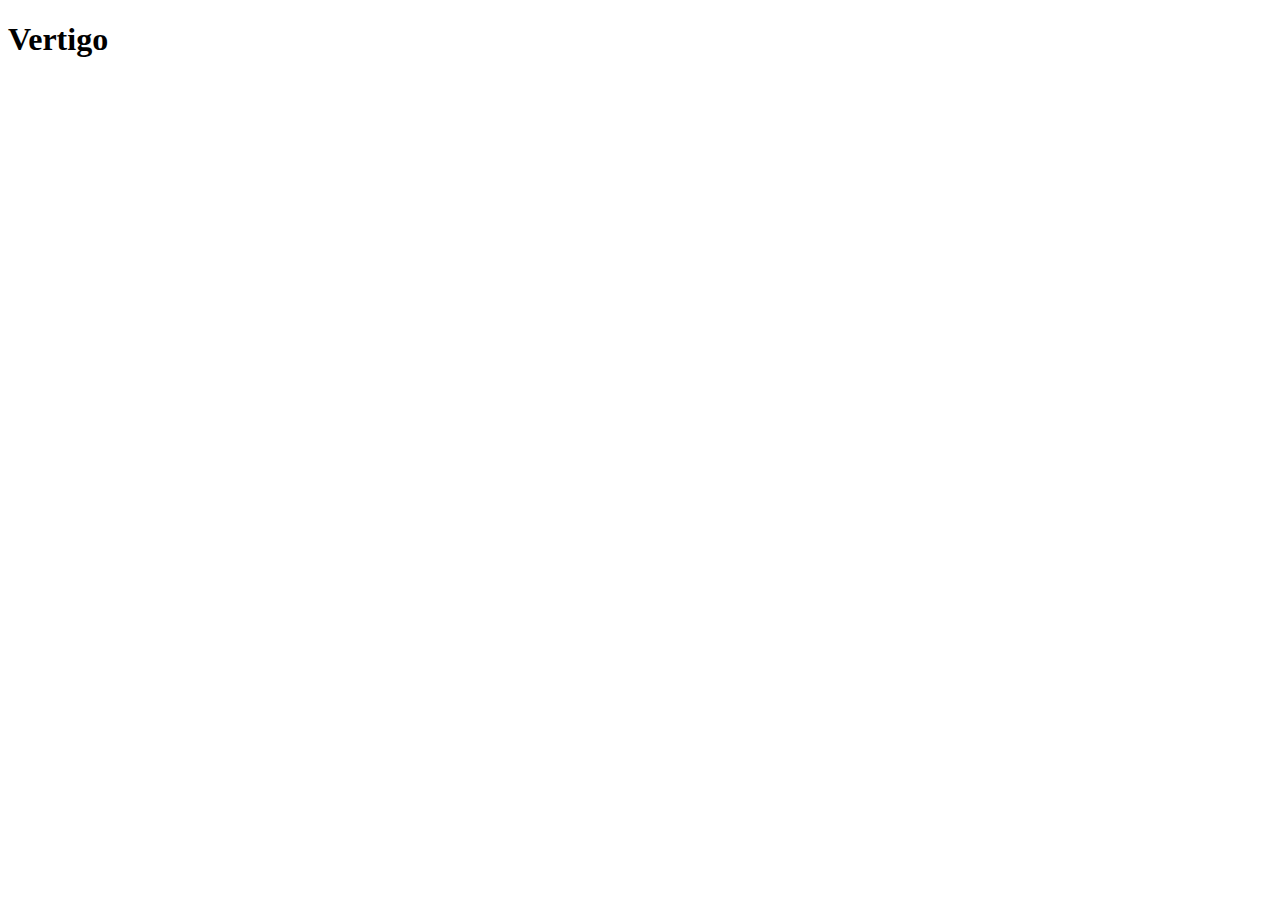
==== index.html @ dcccb00d "primeiro commit do projeto vertigo" ====
<!DOCTYPE html>
<html lang="pt-BR">
<head>
    <meta charset="UTF-8">
    <meta name="viewport" content="width=device-width, initial-scale=1.0">
    <link rel="stylesheet" href="style.css">
    <title>Vertigo</title>
</head>
<body>
    <h1>Vertigo</h1>
</body>
</html>
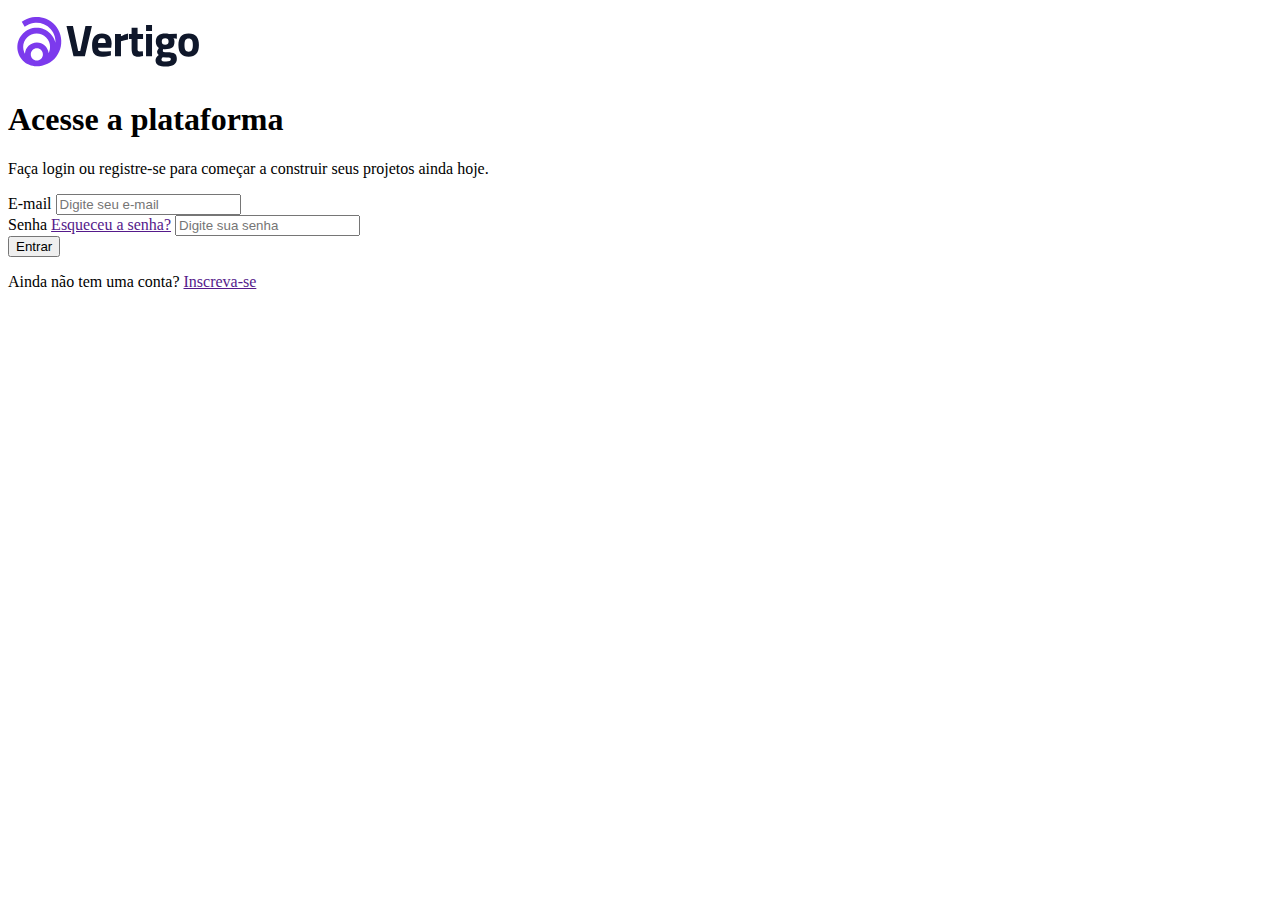
==== commit 02a83377: "atualização - HTML terminado" ====
--- a/index.html
+++ b/index.html
@@ -7,6 +7,34 @@
     <title>Vertigo</title>
 </head>
 <body>
-    <h1>Vertigo</h1>
+    <header>
+        <img src="./imagens/logo.svg.svg" alt="Logo">
+    </header>
+
+    <main>
+        <section class="descricao">
+            <h1>Acesse a plataforma</h1>
+
+            <p>Faça login ou registre-se para começar a construir seus projetos ainda hoje.</p>
+        </section>
+        <section class="login">
+            <form action="">
+                <div class="inputs-box">
+                    <label for="email">E-mail</label>
+                    <input type="email" placeholder="Digite seu e-mail" id="email">
+                </div>
+                <div class="inputs-box">
+                    <label for="senha">Senha</label>
+                    <a href="">Esqueceu a senha?</a>
+                    <input type="password" placeholder="Digite sua senha" id="senha">
+                </div>
+
+                <button>Entrar</button>
+            </form>
+            <p>
+                Ainda não tem uma conta? <a href="">Inscreva-se</a>
+            </p>
+        </section>
+    </main>
 </body>
 </html>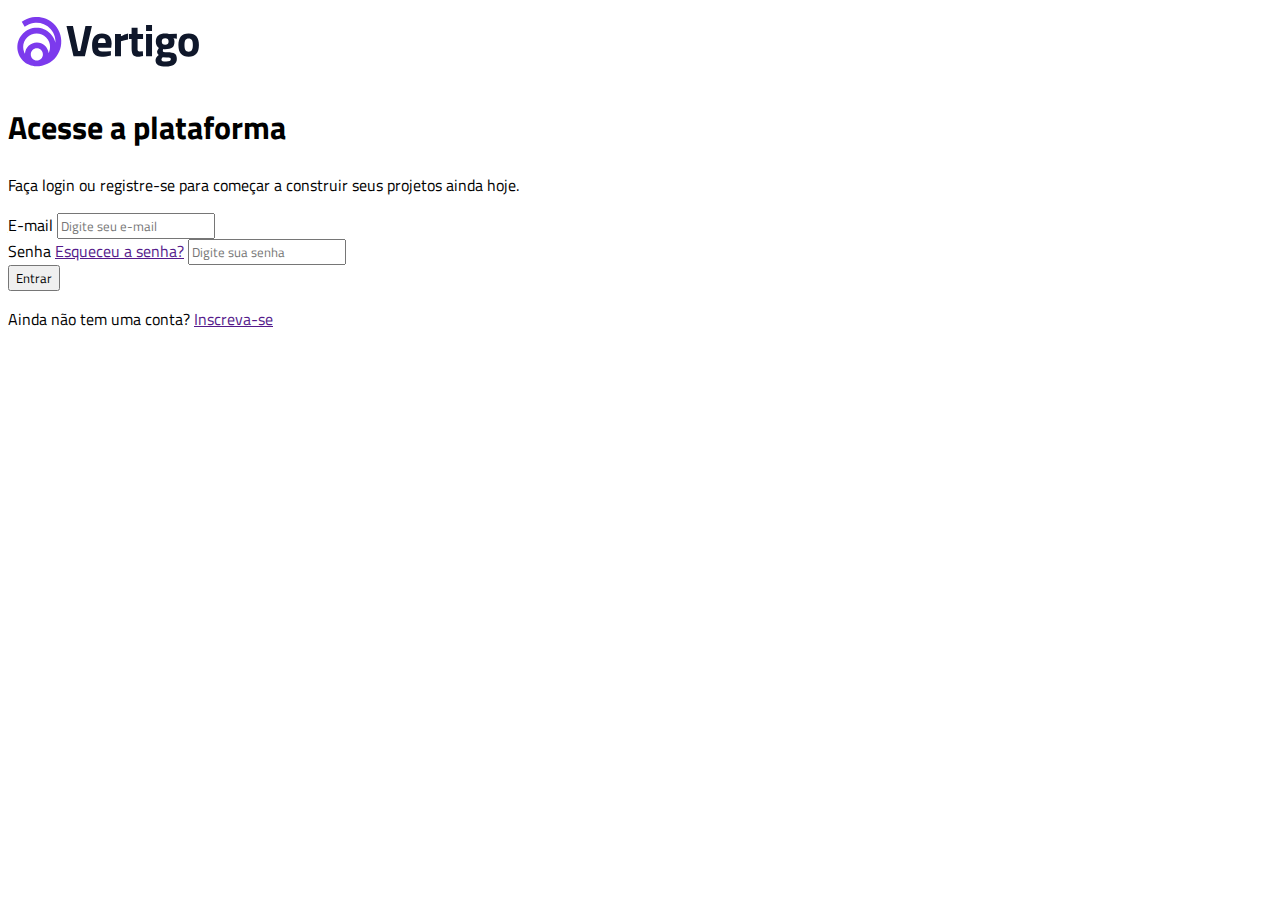
==== commit c8ce0c78: "atualização - fonte da pagina" ====
--- a/index.html
+++ b/index.html
@@ -1,11 +1,16 @@
 <!DOCTYPE html>
 <html lang="pt-BR">
+
 <head>
     <meta charset="UTF-8">
     <meta name="viewport" content="width=device-width, initial-scale=1.0">
     <link rel="stylesheet" href="style.css">
+    <link rel="preconnect" href="https://fonts.googleapis.com">
+    <link rel="preconnect" href="https://fonts.gstatic.com" crossorigin>
+    <link href="https://fonts.googleapis.com/css2?family=Titillium+Web:wght@400;600;700&display=swap" rel="stylesheet">
     <title>Vertigo</title>
 </head>
+
 <body>
     <header>
         <img src="./imagens/logo.svg.svg" alt="Logo">
@@ -37,4 +42,5 @@
         </section>
     </main>
 </body>
+
 </html>--- a/style.css
+++ b/style.css
@@ -0,0 +1,3 @@
+* {
+    font-family: 'Titillium Web', sans-serif;
+}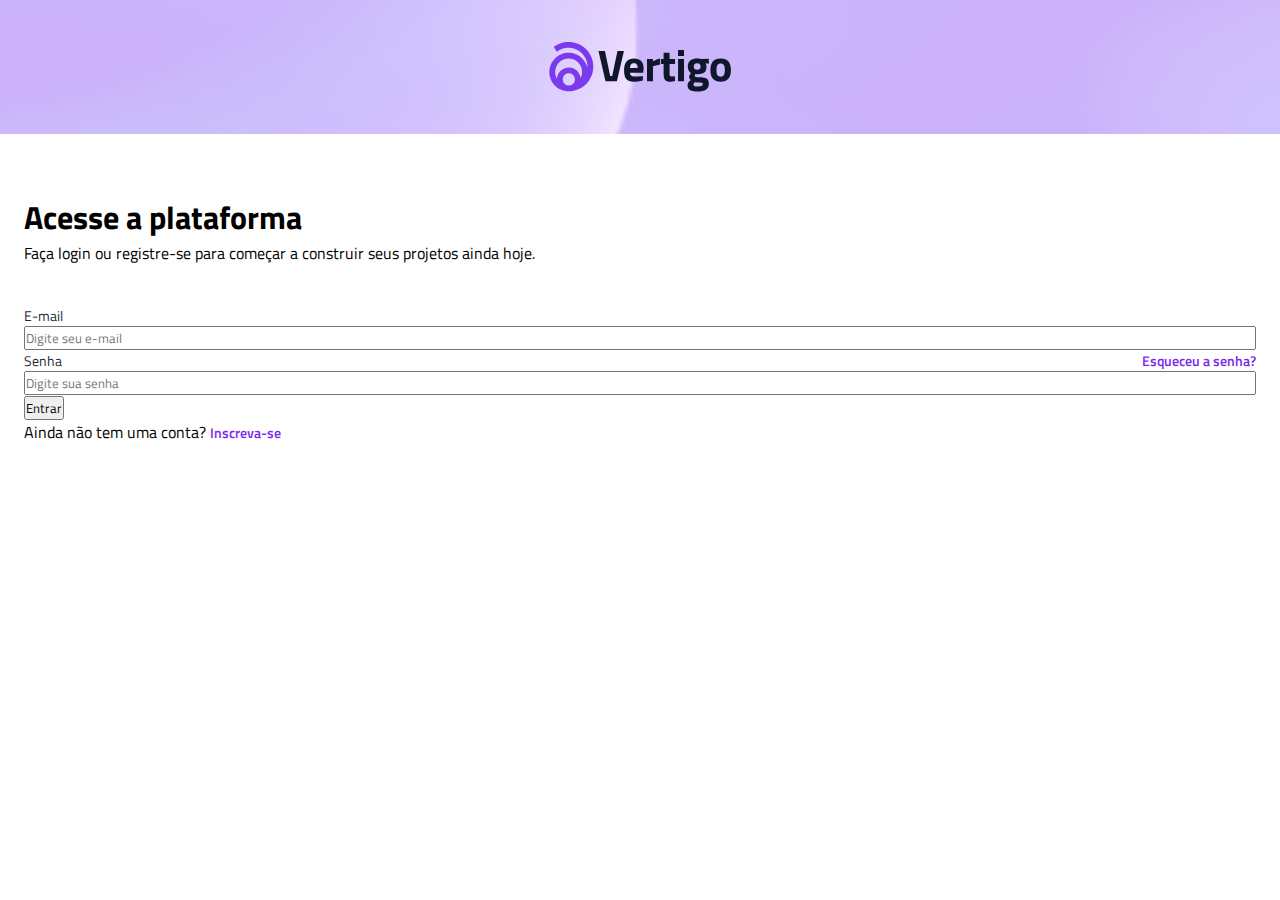
==== commit 5a754078: "estilização dos labels e das ancoras e da seção de login" ====
--- a/index.html
+++ b/index.html
@@ -22,20 +22,25 @@
 
             <p>Faça login ou registre-se para começar a construir seus projetos ainda hoje.</p>
         </section>
+        
         <section class="login">
             <form action="">
-                <div class="inputs-box">
+                <div class="input-box">
                     <label for="email">E-mail</label>
                     <input type="email" placeholder="Digite seu e-mail" id="email">
                 </div>
-                <div class="inputs-box">
-                    <label for="senha">Senha</label>
-                    <a href="">Esqueceu a senha?</a>
+                <div class="input-box">
+                    <div>
+                        <label for="senha">Senha</label>
+                        <a href="">Esqueceu a senha?</a>
+                    </div>
+                  
                     <input type="password" placeholder="Digite sua senha" id="senha">
                 </div>
 
                 <button>Entrar</button>
             </form>
+            
             <p>
                 Ainda não tem uma conta? <a href="">Inscreva-se</a>
             </p>
--- a/style.css
+++ b/style.css
@@ -1,3 +1,77 @@
 * {
+    /* reset do CSS */
+    margin: 0;
+    padding: 0;
+    box-sizing: border-box;
     font-family: 'Titillium Web', sans-serif;
+}
+
+
+:root {
+    --gray-800: #1E293B;
+    --gray-600: #475569;
+    --purple: #7c2aed;
+}
+
+
+header {
+    background-image: url(./imagens/bg-mobile.png);
+    background-size: cover;
+    height: 8.375rem;
+
+    display: flex;
+    justify-content: center;
+    align-items: center;
+
+    margin-bottom: 3.7rem;
+}
+
+main {
+    padding-inline: 1.5rem;
+}
+
+.descricao {
+    margin-bottom: 2.5rem;
+}
+   
+
+.descricao.h1 {
+    color: var(--gray-800);
+    margin-bottom: 1rem;
+    font-size: 1.5625rem;
+}
+
+.descricao.p {
+    font-size: 0.0125rem;
+    color: var(--gray-600);
+}
+
+
+.input-box {
+    display: flex;
+    flex-direction: column;
+}
+
+.input-box div {
+    display: flex;
+    justify-content: space-between;
+    align-items: center;
+}
+
+
+.login label {
+    font-size: 0.875rem;
+    color: var(--gray-800);
+    font: weight 600;
+}
+
+.login a {
+    color: var(--purple);
+    text-decoration: none;
+    font-size: 0.875rem;
+    font-weight: 600;
+}
+
+.login a:hover {
+    text-decoration: underline;
 }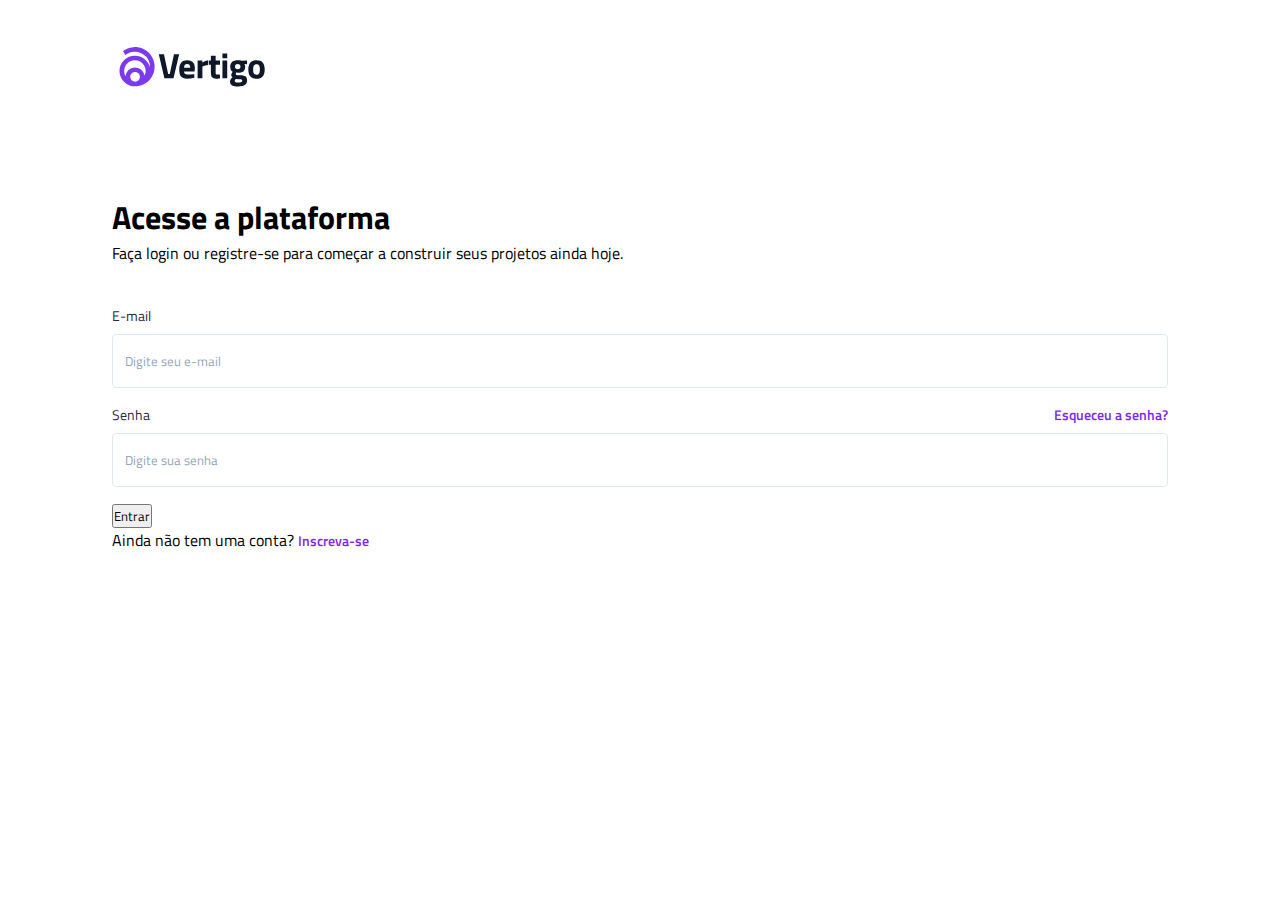
==== commit f7c0aa94: "primeiros ajustes do desktop" ====
--- a/index.html
+++ b/index.html
@@ -12,40 +12,42 @@
 </head>
 
 <body>
-    <header>
-        <img src="./imagens/logo.svg.svg" alt="Logo">
-    </header>
+    <div class="conteudo">
+        <header>
+            <img src="./imagens/logo.svg.svg" alt="Logo">
+        </header>
 
-    <main>
-        <section class="descricao">
-            <h1>Acesse a plataforma</h1>
+        <main>
+            <section class="descricao">
+                <h1>Acesse a plataforma</h1>
 
-            <p>Faça login ou registre-se para começar a construir seus projetos ainda hoje.</p>
-        </section>
-        
-        <section class="login">
-            <form action="">
-                <div class="input-box">
-                    <label for="email">E-mail</label>
-                    <input type="email" placeholder="Digite seu e-mail" id="email">
-                </div>
-                <div class="input-box">
-                    <div>
-                        <label for="senha">Senha</label>
-                        <a href="">Esqueceu a senha?</a>
+                <p>Faça login ou registre-se para começar a construir seus projetos ainda hoje.</p>
+            </section>
+
+            <section class="login">
+                <form action="">
+                    <div class="input-box">
+                        <label for="email">E-mail</label>
+                        <input type="email" placeholder="Digite seu e-mail" id="email">
                     </div>
-                  
-                    <input type="password" placeholder="Digite sua senha" id="senha">
-                </div>
+                    <div class="input-box">
+                        <div>
+                            <label for="senha">Senha</label>
+                            <a href="">Esqueceu a senha?</a>
+                        </div>
 
-                <button>Entrar</button>
-            </form>
-            
-            <p>
-                Ainda não tem uma conta? <a href="">Inscreva-se</a>
-            </p>
-        </section>
-    </main>
+                        <input type="password" placeholder="Digite sua senha" id="senha">
+                    </div>
+
+                    <button>Entrar</button>
+                </form>
+
+                <p>
+                    Ainda não tem uma conta? <a href="">Inscreva-se</a>
+                </p>
+            </section>
+        </main>
+    </div>
 </body>
 
 </html>--- a/style.css
+++ b/style.css
@@ -10,6 +10,8 @@
 :root {
     --gray-800: #1E293B;
     --gray-600: #475569;
+    --gray-400: #94a3b8;
+    --gray-200: #e2e8f0;
     --purple: #7c2aed;
 }
 
@@ -50,6 +52,8 @@
 .input-box {
     display: flex;
     flex-direction: column;
+    gap: 0.5rem;
+    margin-bottom: 1rem;
 }
 
 .input-box div {
@@ -65,6 +69,22 @@
     font: weight 600;
 }
 
+.login input {
+    padding: 1rem 0.75rem;
+    border: 1px solid var(--gray-200);
+    border-radius: 0.25rem;
+    color: var(--gray-800);
+}
+
+.login input::placeholder {
+    color: var(--gray-400);
+}
+
+.login input:hover ,
+.login input:focus {
+    outline: 1px solid var(--purple);
+}
+
 .login a {
     color: var(--purple);
     text-decoration: none;
@@ -74,4 +94,20 @@
 
 .login a:hover {
     text-decoration: underline;
+}
+
+@media(min-width: 100px) {
+    header {
+        background: none;
+        justify-content: flex-start;
+        padding-inline: 7rem;
+    }
+
+    header img {
+        width: 10rem;
+    }
+
+    main {
+        padding-inline: 7rem;
+    }
 }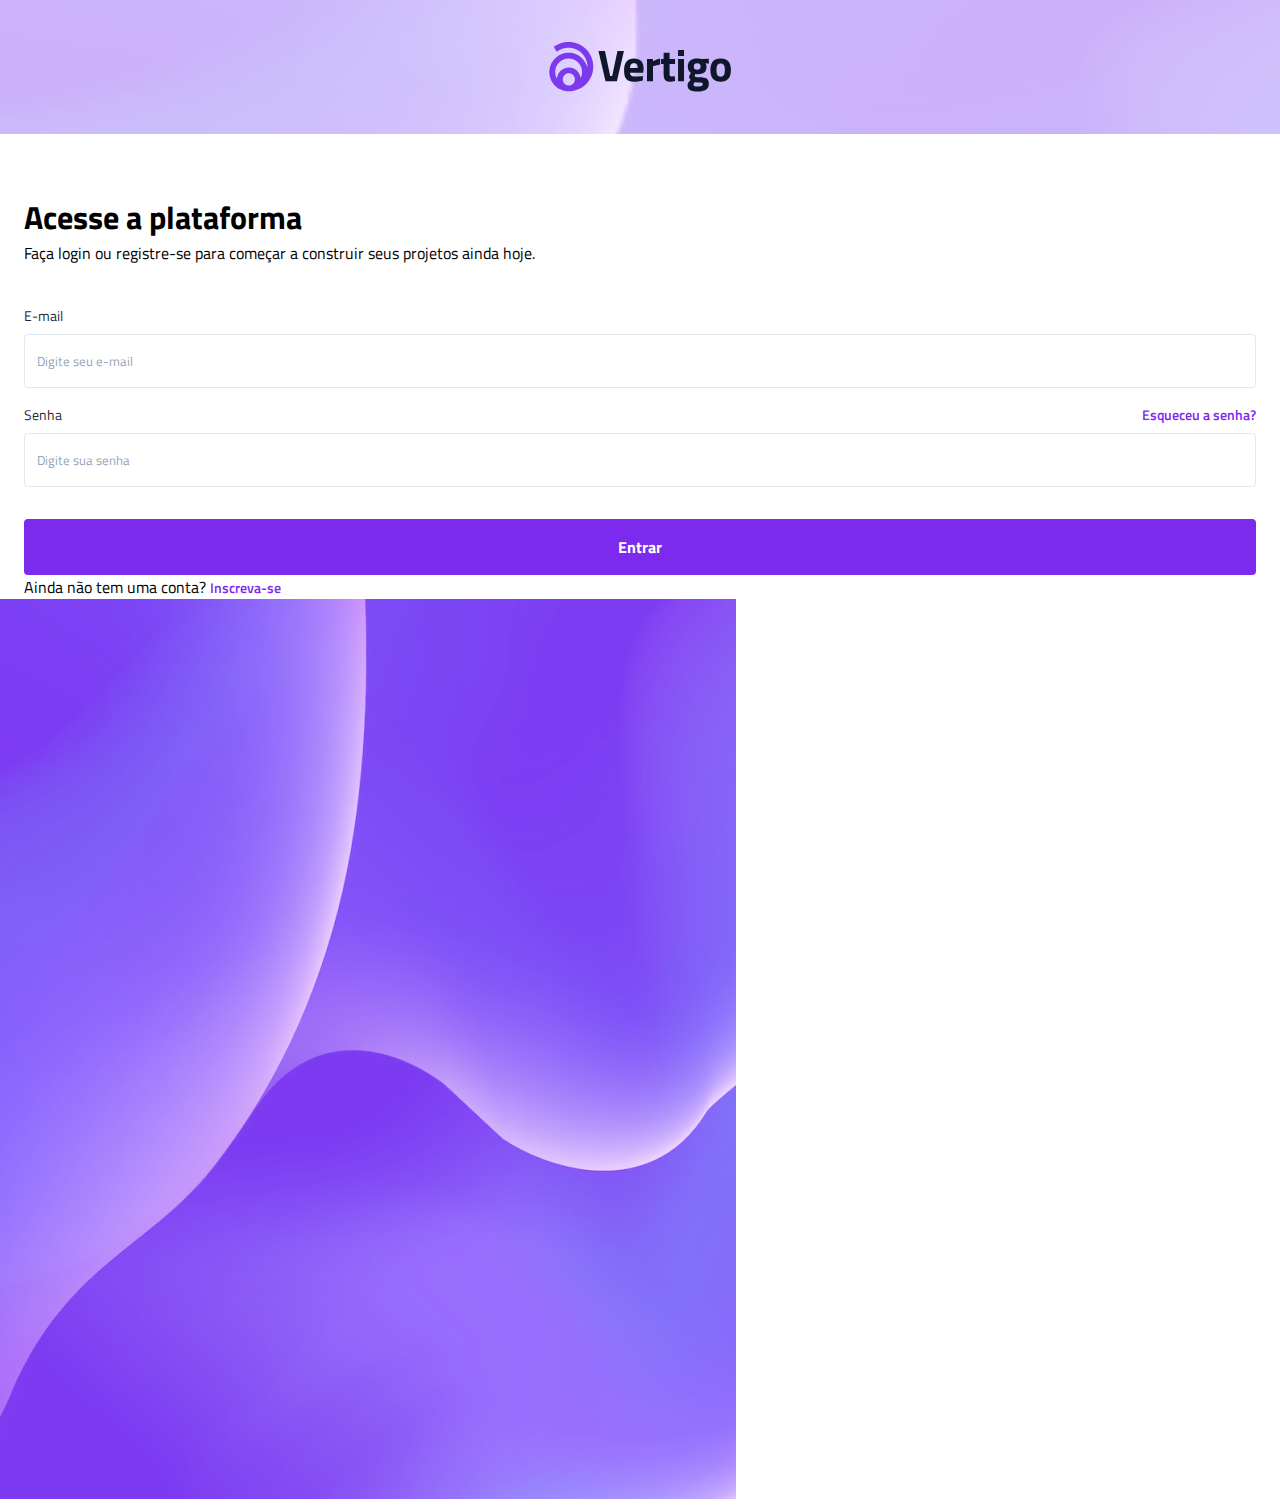
==== commit 4baa6d5c: "estilização do botão completa" ====
--- a/index.html
+++ b/index.html
@@ -48,6 +48,9 @@
             </section>
         </main>
     </div>
+    <div class="bg-desktop">
+        <img src="./imagens/bg-desktop.png" alt="backgroud desktop">
+    </div>
 </body>
 
 </html>--- a/style.css
+++ b/style.css
@@ -13,6 +13,7 @@
     --gray-400: #94a3b8;
     --gray-200: #e2e8f0;
     --purple: #7c2aed;
+    --white: #fff;
 }
 
 
@@ -96,18 +97,16 @@
     text-decoration: underline;
 }
 
-@media(min-width: 100px) {
-    header {
-        background: none;
-        justify-content: flex-start;
-        padding-inline: 7rem;
-    }
+.login button {
+    margin-top: 1rem;
+    padding-block: 1rem;
+    width: 100%;
+    background: var(--purple);
+    border: none;
+    border-radius: 0.25rem;
 
-    header img {
-        width: 10rem;
-    }
+    font-size: 1rem;
+    font-weight: 700;
+    color: var(--white);
 
-    main {
-        padding-inline: 7rem;
-    }
 }